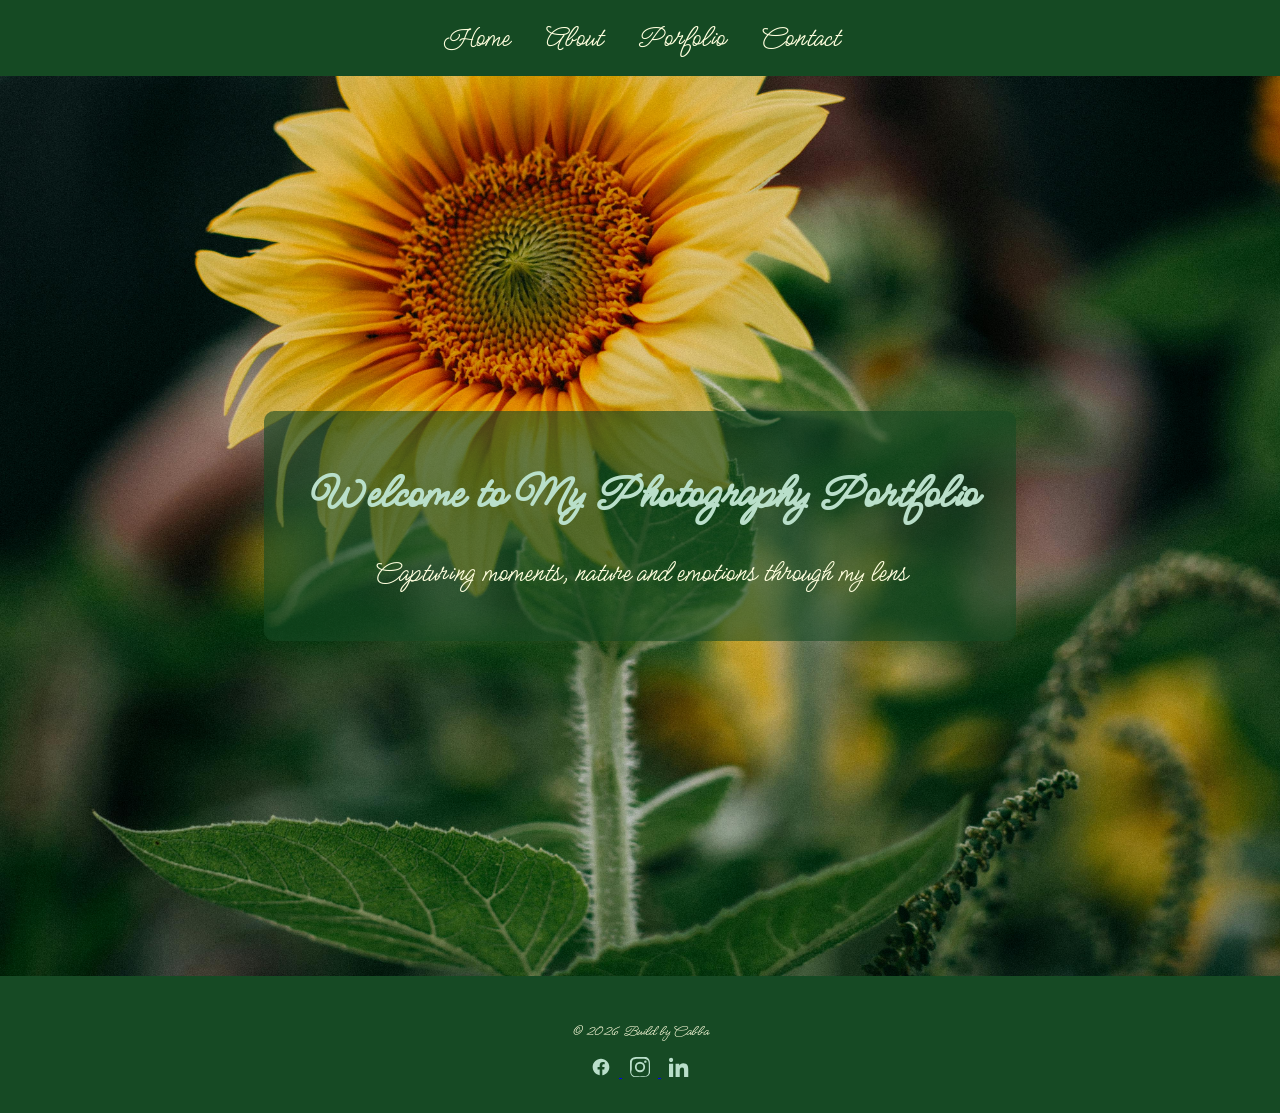
==== index.html @ 9756407b "Add files via upload" ====
<!DOCTYPE html>
<html lang="en">
   <head>
    <meta charset="UTF-8">
    <meta name="viewport" content="width=device-width, initial-scale=1.0">
    <title>MM Photography Portfolio</title>
    <link rel="stylesheet" href="./style.css">
<!--Google font-->
<link href="https://fonts.googleapis.com/css2?family=Meow+Script&family=Playwrite+NZ+Basic+Guides&family=SN+Pro:ital,wght@0,200..900;1,200..900&family=Tangerine:wght@400;700&display=swap" rel="stylesheet">
</head>

 <body>
    <nav>
        <a href="./index.html">Home</a>
        <a href="./about.html">About</a>
        <a href="./gallery.html">Porfolio</a>
        <a href="./contact.html">Contact</a>
    </nav>
<!--Hero-->
<header class="hero">
    <div class="hero-overlay">
        <h1>Welcome to My Photography Portfolio</h1>
          <P>Capturing moments, nature and emotions through my lens</P>
        </div>
    </header>

 <footer>
        <p>&copy; 2026 Build by Cabba</p>
        <div class="footer-social">
            <a href="https://www.facebook.com/" target="_blank">
                <!-- Facebook SVG -->
                <svg xmlns="http://www.w3.org/2000/svg" viewBox="0 0 24 24"><path fill="#B9DFCA" d="M22 12c0-5.523-4.477-10-10-10S2 6.477 2 12c0 4.991 3.657 9.128 8.438 9.879v-6.987H7.898v-2.892h2.54V9.845c0-2.507 1.492-3.89 3.777-3.89 1.094 0 2.238.195 2.238.195v2.462h-1.26c-1.242 0-1.63.771-1.63 1.562v1.875h2.773l-.443 2.892h-2.33v6.987C18.343 21.128 22 16.991 22 12z"/></svg>
            </a>
            <a href="https://www.instagram.com/" target="_blank">
                <!-- Instagram SVG -->
                <svg xmlns="http://www.w3.org/2000/svg" viewBox="0 0 24 24"><path fill="#B9DFCA" d="M12 2.163c3.204 0 3.584.012 4.849.07 1.206.056 2.003.246 2.476.415a4.92 4.92 0 011.675 1.091 4.92 4.92 0 011.091 1.675c.169.473.359 1.27.415 2.476.058 1.265.07 1.645.07 4.849s-.012 3.584-.07 4.849c-.056 1.206-.246 2.003-.415 2.476a4.932 4.932 0 01-1.091 1.675 4.932 4.932 0 01-1.675 1.091c-.473.169-1.27.359-2.476.415-1.265.058-1.645.07-4.849.07s-3.584-.012-4.849-.07c-1.206-.056-2.003-.246-2.476-.415a4.92 4.92 0 01-1.675-1.091 4.92 4.92 0 01-1.091-1.675c-.169-.473-.359-1.27-.415-2.476C2.175 15.584 2.163 15.204 2.163 12s.012-3.584.07-4.849c.056-1.206.246-2.003.415-2.476a4.932 4.932 0 011.091-1.675A4.932 4.932 0 015.414 2.648c.473-.169 1.27-.359 2.476-.415C8.416 2.175 8.796 2.163 12 2.163zm0-2.163C8.741 0 8.332.013 7.052.072 5.78.131 4.885.322 4.112.615a6.918 6.918 0 00-2.518 1.631 6.918 6.918 0 00-1.631 2.518c-.293.773-.484 1.668-.543 2.94C.013 8.332 0 8.741 0 12c0 3.259.013 3.668.072 4.948.059 1.272.25 2.167.543 2.94a6.918 6.918 0 001.631 2.518 6.918 6.918 0 002.518 1.631c.773.293 1.668.484 2.94.543C8.332 23.987 8.741 24 12 24s3.668-.013 4.948-.072c1.272-.059 2.167-.25 2.94-.543a6.918 6.918 0 002.518-1.631 6.918 6.918 0 001.631-2.518c.293-.773.484-1.668.543-2.94C23.987 15.668 24 15.259 24 12s-.013-3.668-.072-4.948c-.059-1.272-.25-2.167-.543-2.94a6.918 6.918 0 00-1.631-2.518 6.918 6.918 0 00-2.518-1.631c-.773-.293-1.668-.484-2.94-.543C15.668.013 15.259 0 12 0z"/><path fill="#B9DFCA" d="M12 5.838a6.162 6.162 0 100 12.324 6.162 6.162 0 000-12.324zm0 10.162a3.999 3.999 0 110-7.998 3.999 3.999 0 010 7.998z"/><circle fill="#B9DFCA" cx="18.406" cy="5.594" r="1.44"/></svg>
            </a>
            <a href="https://www.linkedin.com/" target="_blank">
                <!-- LinkedIn SVG -->
                <svg xmlns="http://www.w3.org/2000/svg" viewBox="0 0 24 24"><path fill="#B9DFCA" d="M4.98 3.5C4.98 4.88 3.88 6 2.5 6S0 4.88 0 3.5 1.12 1 2.5 1s2.48 1.12 2.48 2.5zM0 8h5v16H0V8zm7.5 0h4.8v2.2h.07c.67-1.27 2.3-2.6 4.73-2.6 5.06 0 6 3.33 6 7.64V24h-5v-7.32c0-1.74-.03-3.98-2.42-3.98-2.42 0-2.79 1.88-2.79 3.83V24h-5V8z"/></svg>
            </a>
        </div>
    </footer>

<script src="./script.js"></script>
</body>
   
</html>
---- style.css ----
body {
    margin: 0;
    padding: 0;
     font-family: 'Meow Script', cursive;
    color: #FFFFDE;
    background-color: #164A24;
}

a, button {
  font-family: 'Meow Script', cursive;

}
/*NavBar*/
nav {
    display: flex;
    justify-content: center;
    gap: 35px;
    padding: 20px;
    background-color: rgba(22, 74, 36, 0.8);

}

nav a {
    color: #FFFFDE;
    text-decoration: none;
    font-size: 30px;
    transition: color 0.3s;
}

nav a:hover {
    color: #B9DFCA;
}

/*Hero/Landing*/
header.hero {
    height: 100vh;
    background: url("./assets/images/hero.jpg") no-repeat center center fixed;
    background-size: cover;
    display: flex;
    justify-content: center;
    align-items: center;
    text-align: center;
    position: relative;
}
   
/*Overlay*/
.hero-overlay {
    background: rgba(22, 74, 36, 0.6);
    padding: 20px 40px;
    border-radius: 10px;
}

.hero h1 {
    font-size: 50px;
    color: #B9DFCA;
    margin-bottom: 25px;
}

.hero p {
    font-size: 30px;
    color: #FFFFDE;
}
/*Footer*/
footer {
    text-align: center;
    padding: 30px;
    background-color: #164A24;
}


.about-section {
    padding: 80px 20px;
}

body.about{
    background: url("./assets/images/abtbackground.jpg");
    background-size: cover;
    background-position: center;
}

.about-container {
    max-width: 1100px;
    margin: auto;

    display: flex;
    align-items: center;
    gap: 60px;
}
.about-image img {
    width: 350px;
    border-radius: 10px;
}

.about-text h1 {
    font-size: 50px;
    color: #B9DFCA;
    margin-bottom: 20px;
}

.about-text p {
    font-size: 40px;
    line-height: 1.6;
     color: #B9DFCA;
}

    .about-image img {
        width: 250px;
    }


body.gallery {
    background: url("./assets/images/galbackground.jpg") ;
    background-size: cover;
    background-attachment: fixed;
    color: #FFFFDE;
}

.gallery-section {
    padding: 80px 20px;
    text-align: center;
}

.gallery-section h1 {
    font-size: 42px;
    color: #B9DFCA;
    margin-bottom: 40px;
}

.gallery-grid{
     max-width: 1100px;
     margin: auto;

     display: grid;
     grid-template-columns: repeat(3, 1fr);

     gap: 20px;
}

.gallery-grid img{
    width: 100%;
    height: 250px;

    object-fit: cover;

    border-radius: 8px;

}

.gallery-grid img:hover{
    transform: scale(1.05);
    transition: 0.3s
}

@media (max-width: 768px){
    .gallery-grid{
        grid-template-columns: repeat(2, 1fr);
    }
}



#lightbox {
    position: fixed;
    top: 0;
    left: 0;
    width: 100%;
    height: 100%;
    background: rgba(0,0,0,0.8);
    display: flex;
    justify-content: center;
    align-items: center;
    z-index: 1000;
}

#lightboxImg {
    max-width: 90%;
    max-height: 90%;
    border-radius: 10px;
}

#prevBtn, #nextBtn {
    position: absolute;
    top: 50%;
    transform: translateY(-50%);
    font-size: 50px;
    color: #FFFFDE;
    cursor: pointer;
    padding: 10px;
    user-select: none;
}

#prevBtn {
    left: 30px;
}

#nextBtn {
    right: 30px;
}

#prevBtn:hover,#nextBtn:hover {
    color: #B9DFCA;
}

/*Contact */

body.contact {
    background: url("./assets/images/contbackground.jpg") no-repeat center center fixed;
    background-size: cover;
    color: #FFFFDE;
    font-family: 'Meow Script',cursive;
}

.contact-section {
    padding: 80px 20px;
    background: url("./assets/images/contbackground.jpg");
    text-align: center;
    max-width: 600px;
    margin: auto;
}
.contact-section h1 {
    font-size: 42px;
    color: #B9DFCA;
    margin-bottom: 20px;
   
}

/*Fields */

.contact-section input ,
.contact-section textarea {
    width: 100%;
    padding: 15px;
    margin-bottom: 20px;
    border-radius: 8px;
    border: none;
    font-size: 16px;
    font-family: 'Meow Script', cursive;
   
}

/*Button */

.contact-section button {
    padding: 15px 40px;
    font-size: 18px;
    border: none;
    border-radius: 8px;
    background-color: #B9DFCA;
    color: #164A24;
    cursor: pointer;
    transition: 0.3s;
}

.contact-section button:hover {
    background-color: #FFFFDE;
    color: #164A24;
}

/*Responsive */

@media (max-width: 500px) {
    .contact-section h1 {
        font-size: 32px;
    }
    .contact-section p {
        font-size: 18px;
    }
    .contact-section button {
        width: 100%;
        padding: 15px;
    }
}

/*Form stack*/

#contactForm {
    display: flex;
    flex-direction: column;
    gap: 20px;
    width: 100%;
}
#contactForm input ,
#contactform textarea {
    width: 100%;
    padding: 15px;
    border-radius: 8px;
    border: none;
    font-size: 16px;
    font-family: 'Meow Script' ,cursive;
    box-sizing: border-box;
}

#contactForm button {
    align-self: flex-start;
    padding: 15px 40px;
    font-size: 18px;
    border: none;
    border-radius: 8px;
    background-color: #164A24;
    cursor: pointer;
    transition: 0.3s;
}

#contactForm button:hover {
    background-color: #FFFFDE;
    color: #164A24;
}

/* Contact info styling */
.contact-info {
    text-align: center;
    margin-bottom: 40px;
    font-size: 18px;
    color: #FFFFDE;
    line-height: 1.8;
}

.contact-info a {
    color: #B9DFCA;
    text-decoration: none;
    margin: 0 5px;
    transition: color 0.3s;
}

.contact-info a:hover {
    color: #FFFFDE;
}

.contact-info a svg {
    width: 24px;
    height: 24px;
    fill: #B9DFCA;
    margin: 0 10px;
    vertical-align: middle;
    transition: fill 0.3s;
}

.contact-info a svg:hover {
    fill: #FFFFDE;
}

/* Footer Social Icons */
.footer-social {
    text-align: center;
    margin-top: 15px;
}

.footer-social a svg {
    width: 20px;
    height: 20px;
    fill: #B9DFCA;
    margin: 0 8px;
    transition: fill 0.3s;
}

.footer-social a svg:hover {
    fill: #FFFFDE;
}
/* Social media icons */
.contact-info a i {
    font-size: 24px;
    color: #B9DFCA;
    margin: 0 10px;
    transition: color 0.3s;
}

.contact-info a i:hover {
    color: #FFFFDE;
}

/* Footer social icons */
.footer-social {
    margin-top: 15px;
    text-align: center;
}

.footer-social a i {
    font-size: 20px;
    color: #B9DFCA;
    margin: 0 8px;
    transition: color 0.3s;
}

.footer-social a i:hover {
    color: #FFFFDE;
}
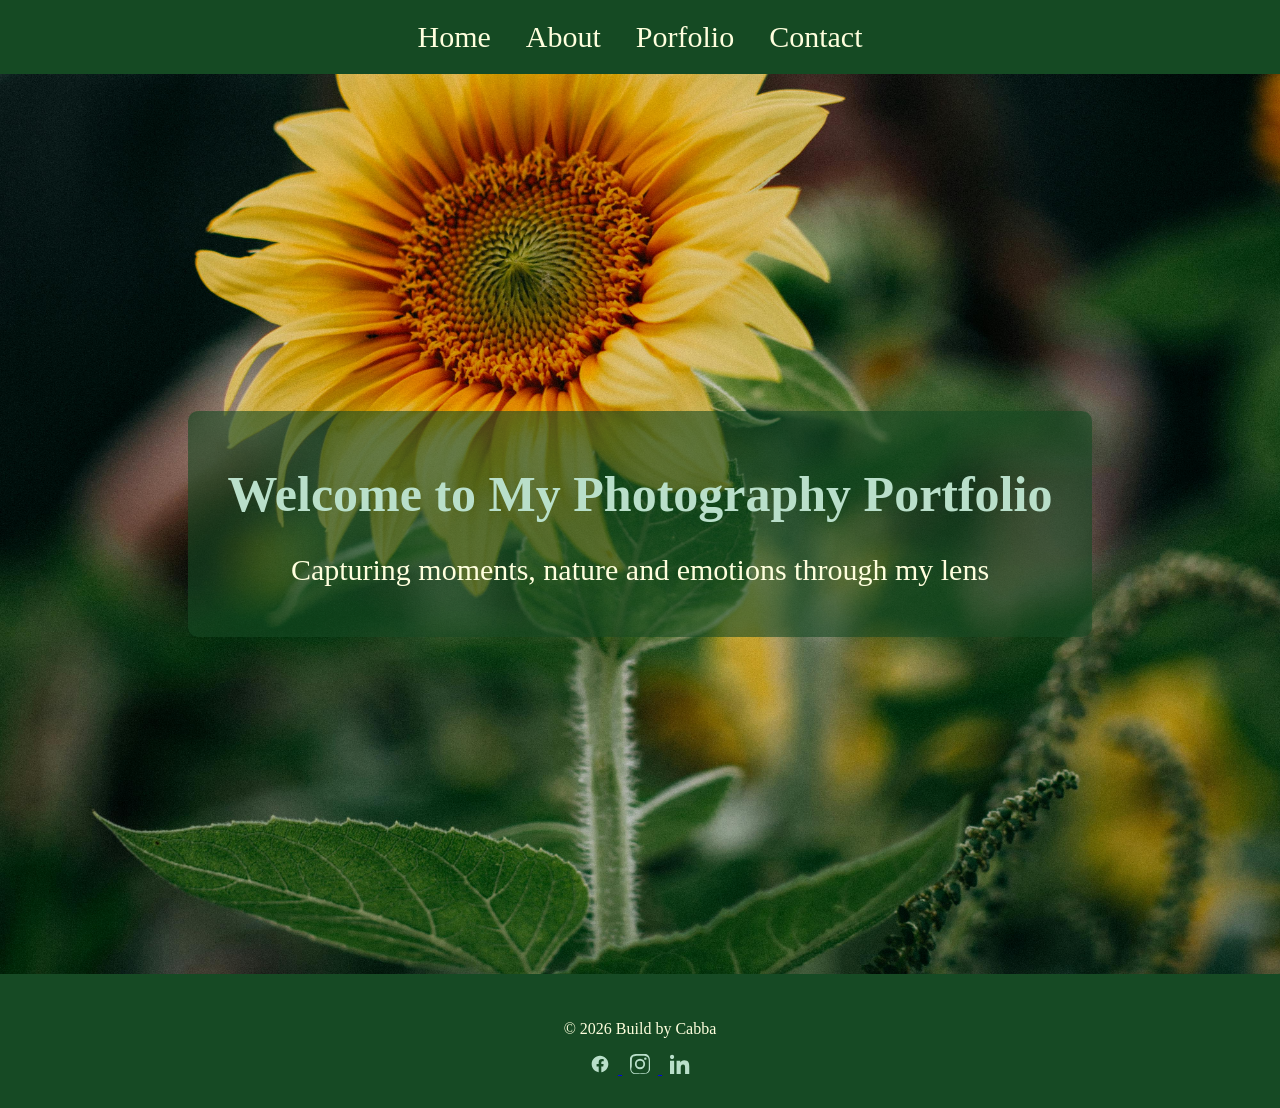
==== commit 4d30ae8e: "Add files via upload" ====
--- a/index.html
+++ b/index.html
@@ -6,7 +6,7 @@
     <title>MM Photography Portfolio</title>
     <link rel="stylesheet" href="./style.css">
 <!--Google font-->
-<link href="https://fonts.googleapis.com/css2?family=Meow+Script&family=Playwrite+NZ+Basic+Guides&family=SN+Pro:ital,wght@0,200..900;1,200..900&family=Tangerine:wght@400;700&display=swap" rel="stylesheet">
+<link href="https://fonts.googleapis.com/css2?family=Open+Sans:wght@300;400;600&family=Playfair+Display:wght@400;700&display=swap" rel="stylesheet">
 </head>
 
  <body>
--- a/style.css
+++ b/style.css
@@ -212,10 +212,7 @@
 
 .contact-section {
     padding: 80px 20px;
-    background: url("./assets/images/contbackground.jpg");
-    text-align: center;
-    max-width: 600px;
-    margin: auto;
+    border-radius: 10px
 }
 .contact-section h1 {
     font-size: 42px;
@@ -296,7 +293,7 @@
     font-size: 18px;
     border: none;
     border-radius: 8px;
-    background-color: #164A24;
+    background-color: #B9DFCA;
     cursor: pointer;
     transition: 0.3s;
 }
@@ -383,4 +380,4 @@
 
 .footer-social a i:hover {
     color: #FFFFDE;
-}+}
